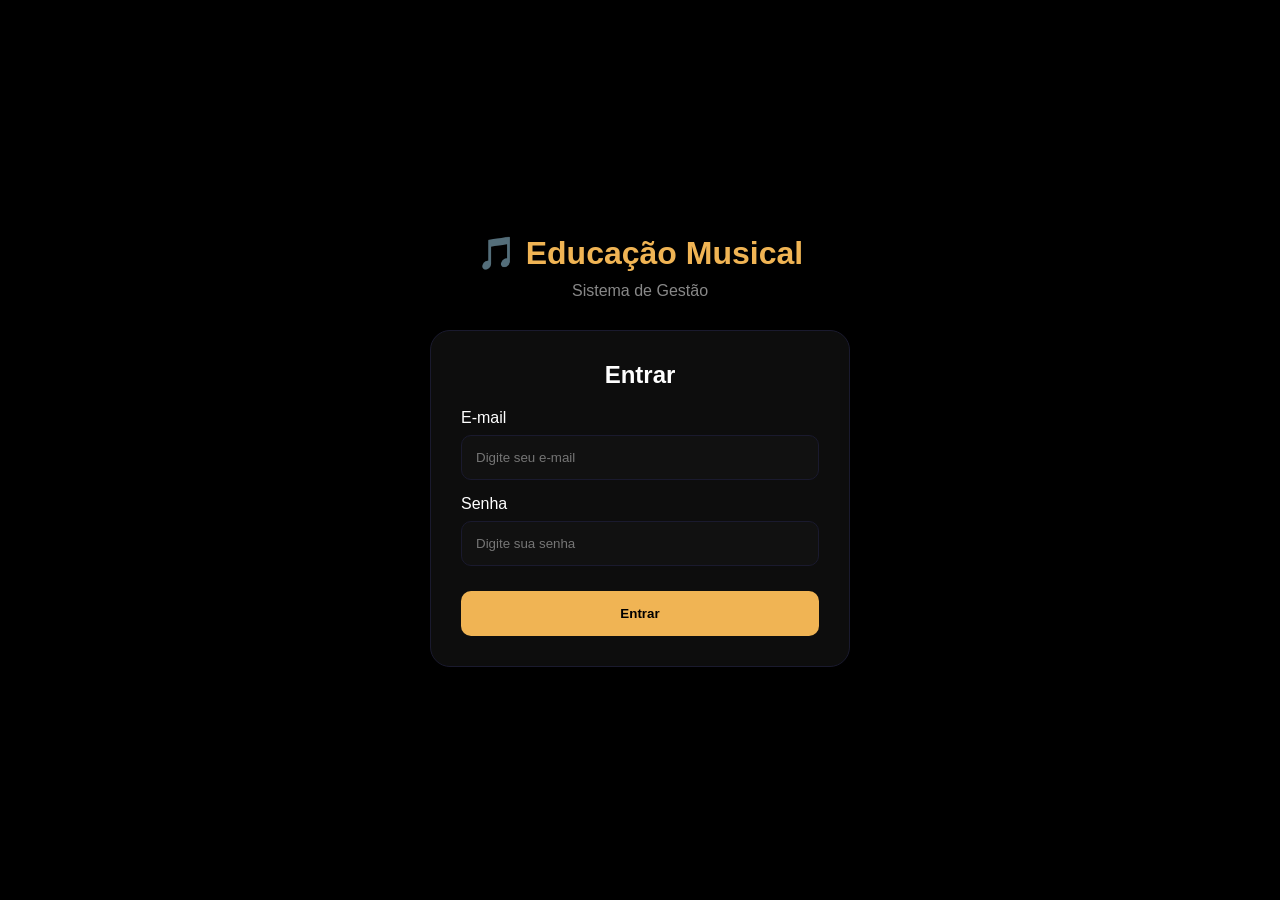
==== index.html @ e1c03bae "commit inicial" ====
<!DOCTYPE html>
<html lang="pt-BR">
<head>
    <meta charset="UTF-8">
    <meta name="viewport" content="width=device-width, initial-scale=1.0">
    <title>Educação Musical</title>

    <link rel="stylesheet" href="css/style.css">
</head>
<body>

    <div class="login-container">

        <div class="logo-area">
            <h1>🎵 Educação Musical</h1>
            <p>Sistema de Gestão</p>
        </div>

        <div class="login-card">

            <h2>Entrar</h2>

            <form id="loginForm">

                <label>E-mail</label>
                <input
                    type="email"
                    id="email"
                    placeholder="Digite seu e-mail"
                    required
                >

                <label>Senha</label>
                <input
                    type="password"
                    id="senha"
                    placeholder="Digite sua senha"
                    required
                >

                <button type="submit">
                    Entrar
                </button>

            </form>

        </div>

    </div>

    <script src="js/auth.js"></script>

</body>
</html>
---- css/style.css ----
*{
    margin:0;
    padding:0;
    box-sizing:border-box;
    font-family:Arial, Helvetica, sans-serif;
}

body{
    background:#000;
    color:#fff;
    height:100vh;
}

.login-container{
    width:100%;
    height:100vh;

    display:flex;
    flex-direction:column;

    justify-content:center;
    align-items:center;

    padding:20px;
}

.logo-area{
    text-align:center;
    margin-bottom:30px;
}

.logo-area h1{
    color:#f0b454;
    margin-bottom:10px;
}

.logo-area p{
    color:#888;
}

.login-card{

    width:100%;
    max-width:420px;

    background:#0d0d0d;

    border:1px solid #1a1a2e;

    border-radius:20px;

    padding:30px;
}

.login-card h2{
    margin-bottom:20px;
    text-align:center;
}

.login-card label{
    display:block;
    margin-top:15px;
    margin-bottom:8px;
}

.login-card input{

    width:100%;

    background:#111;

    border:1px solid #1a1a2e;

    color:white;

    padding:14px;

    border-radius:10px;
}

.login-card input:focus{
    outline:none;
    border-color:#f0b454;
}

.login-card button{

    width:100%;

    margin-top:25px;

    background:#f0b454;

    color:black;

    border:none;

    padding:15px;

    border-radius:10px;

    cursor:pointer;

    font-weight:bold;

    transition:.3s;
}

.login-card button:hover{
    transform:translateY(-2px);
}

.dashboard{
    display:flex;
    min-height:100vh;
}

.sidebar{

    width:250px;

    background:#0d0d0d;

    border-right:1px solid #1a1a2e;

    padding:25px;

    display:flex;
    flex-direction:column;
}

.sidebar h2{
    color:#f0b454;
    margin-bottom:30px;
}

.sidebar nav{
    display:flex;
    flex-direction:column;
    gap:10px;
}

.sidebar a{

    text-decoration:none;

    color:white;

    padding:12px;

    border-radius:10px;

    transition:.3s;
}

.sidebar a:hover{
    background:#f0b454;
    color:black;
}

.sidebar button{

    margin-top:auto;

    background:#f0b454;

    border:none;

    padding:12px;

    border-radius:10px;

    cursor:pointer;
}

.content{
    flex:1;
    padding:30px;
}

.topbar{

    display:flex;

    justify-content:space-between;

    align-items:center;

    margin-bottom:30px;
}

.cards{

    display:grid;

    grid-template-columns:
    repeat(auto-fit,minmax(220px,1fr));

    gap:20px;
}

.card{

    background:#0d0d0d;

    border:1px solid #1a1a2e;

    border-radius:15px;

    padding:20px;
}

.card h3{
    color:#f0b454;
}

.card p{

    font-size:2rem;

    margin-top:10px;
}

.welcome{

    margin-top:30px;

    background:#0d0d0d;

    border:1px solid #1a1a2e;

    border-radius:15px;

    padding:20px;
}

.form-card{

    background:#0d0d0d;

    border:1px solid #1a1a2e;

    border-radius:15px;

    padding:20px;

    display:flex;
    flex-direction:column;
    gap:12px;

    margin-bottom:30px;
}

.form-card input,
.form-card select{

    background:#111;

    color:white;

    border:1px solid #1a1a2e;

    padding:12px;

    border-radius:10px;
}

.form-card button{

    background:#f0b454;

    color:black;

    border:none;

    padding:12px;

    border-radius:10px;

    cursor:pointer;
}

.checkbox-group{

    display:grid;

    grid-template-columns:
    repeat(auto-fit,minmax(150px,1fr));

    gap:10px;
}

.professor-card{

    background:#0d0d0d;

    border:1px solid #1a1a2e;

    border-radius:15px;

    padding:20px;

    margin-top:15px;
}

#pesquisaProfessor{

    width:100%;

    background:#111;

    color:white;

    border:1px solid #1a1a2e;

    padding:12px;

    border-radius:10px;

    margin:15px 0 20px 0;
}

.acoes{

    margin-top:15px;

    display:flex;

    gap:10px;
}

.acoes button{

    flex:1;

    padding:10px;

    border:none;

    border-radius:8px;

    cursor:pointer;
}
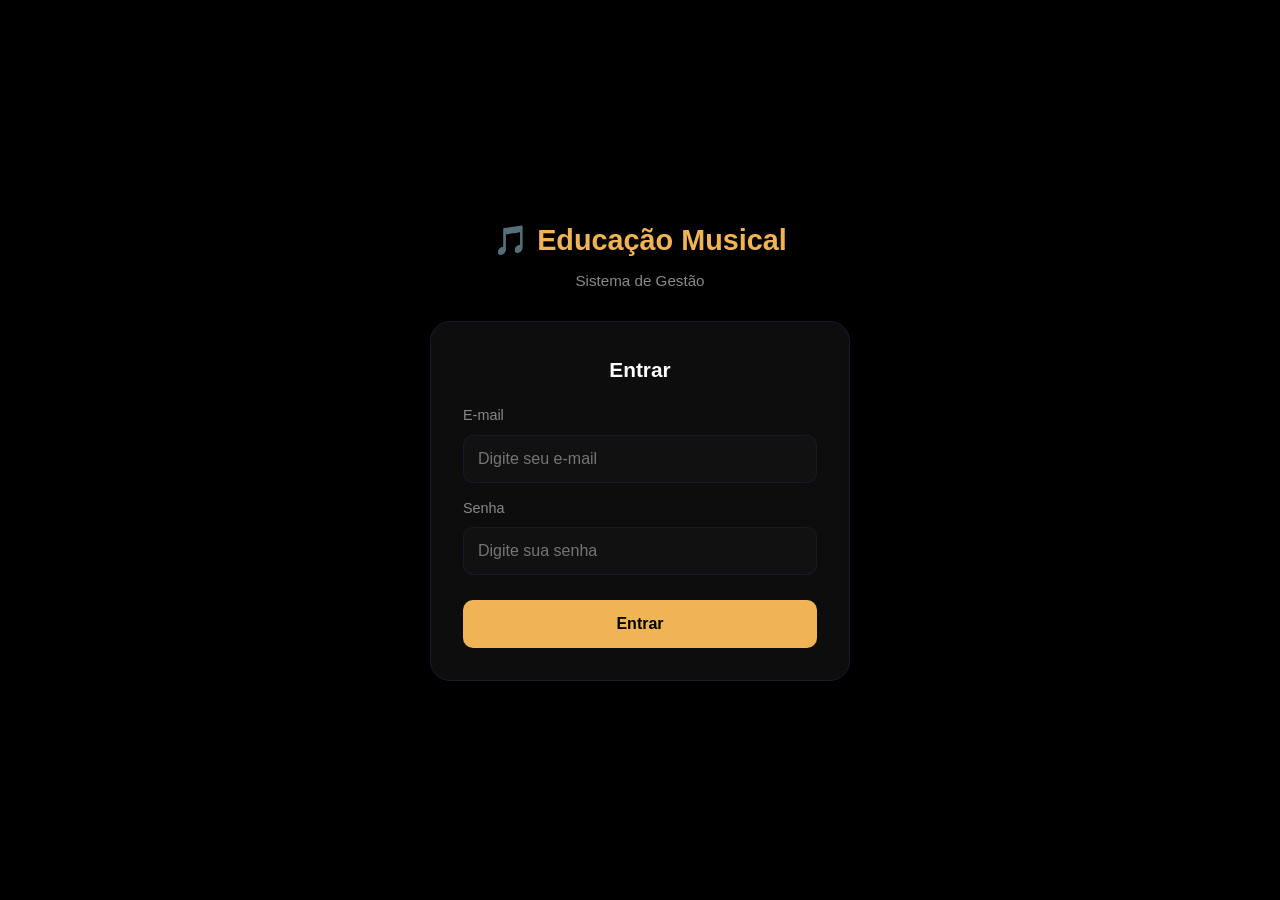
==== commit a9815b51: "style(responsividade): ajusta todas as telas do projeto aplicando responsividade para smartphones" ====
--- a/index.html
+++ b/index.html
@@ -51,4 +51,4 @@
     <script src="js/auth.js"></script>
 
 </body>
-</html>+</html>
--- a/css/style.css
+++ b/css/style.css
@@ -1,3 +1,25 @@
+:root{
+    --bg:           #000;
+    --surface:      #0d0d0d;
+    --input-bg:     #111;
+    --border:       #1a1a2e;
+    --accent:       #f0b454;
+    --accent-ink:   #000;
+    --text:         #fff;
+    --text-muted:   #888;
+
+    --radius-sm: 8px;
+    --radius-md: 10px;
+    --radius-lg: 15px;
+    --radius-xl: 20px;
+
+    --shadow-card: 0 2px 10px rgba(0,0,0,.35);
+    --shadow-hover: 0 6px 18px rgba(240,180,84,.12);
+
+    --sidebar-w: 250px;
+    --topbar-h: 64px;
+}
+
 *{
     margin:0;
     padding:0;
@@ -5,244 +27,304 @@
     font-family:Arial, Helvetica, sans-serif;
 }
 
+html{
+    -webkit-text-size-adjust:100%;
+}
+
 body{
-    background:#000;
-    color:#fff;
-    height:100vh;
-}
-
+    background:var(--bg);
+    color:var(--text);
+    min-height:100vh;
+    line-height:1.5;
+}
+
+::-webkit-scrollbar{ width:10px; height:10px; }
+::-webkit-scrollbar-track{ background:var(--bg); }
+::-webkit-scrollbar-thumb{ background:var(--border); border-radius:10px; }
+::-webkit-scrollbar-thumb:hover{ background:var(--accent); }
+
+a{ color:inherit; }
+
+/* ============================================================
+   LOGIN
+   ============================================================ */
 .login-container{
     width:100%;
-    height:100vh;
+    min-height:100vh;
 
     display:flex;
     flex-direction:column;
-
     justify-content:center;
     align-items:center;
 
-    padding:20px;
+    padding:24px;
 }
 
 .logo-area{
     text-align:center;
-    margin-bottom:30px;
+    margin-bottom:28px;
 }
 
 .logo-area h1{
-    color:#f0b454;
-    margin-bottom:10px;
+    color:var(--accent);
+    margin-bottom:8px;
+    font-size:clamp(1.4rem, 4vw, 1.8rem);
 }
 
 .logo-area p{
-    color:#888;
+    color:var(--text-muted);
+    font-size:.95rem;
 }
 
 .login-card{
-
     width:100%;
     max-width:420px;
 
-    background:#0d0d0d;
-
-    border:1px solid #1a1a2e;
-
-    border-radius:20px;
-
-    padding:30px;
+    background:var(--surface);
+    border:1px solid var(--border);
+    border-radius:var(--radius-xl);
+    box-shadow:var(--shadow-card);
+
+    padding:clamp(20px, 5vw, 32px);
 }
 
 .login-card h2{
     margin-bottom:20px;
     text-align:center;
+    font-size:1.3rem;
 }
 
 .login-card label{
     display:block;
     margin-top:15px;
     margin-bottom:8px;
+    font-size:.9rem;
+    color:var(--text-muted);
 }
 
 .login-card input{
-
     width:100%;
-
-    background:#111;
-
-    border:1px solid #1a1a2e;
-
-    color:white;
-
+    background:var(--input-bg);
+    border:1px solid var(--border);
+    color:var(--text);
     padding:14px;
-
-    border-radius:10px;
+    border-radius:var(--radius-md);
+    font-size:1rem;
+    transition:border-color .2s ease, box-shadow .2s ease;
 }
 
 .login-card input:focus{
     outline:none;
-    border-color:#f0b454;
+    border-color:var(--accent);
+    box-shadow:0 0 0 3px rgba(240,180,84,.15);
 }
 
 .login-card button{
-
     width:100%;
-
     margin-top:25px;
-
-    background:#f0b454;
-
-    color:black;
-
+    background:var(--accent);
+    color:var(--accent-ink);
     border:none;
-
     padding:15px;
-
-    border-radius:10px;
-
+    border-radius:var(--radius-md);
     cursor:pointer;
-
     font-weight:bold;
-
-    transition:.3s;
+    font-size:1rem;
+    transition:transform .2s ease, box-shadow .2s ease, opacity .2s ease;
 }
 
 .login-card button:hover{
     transform:translateY(-2px);
-}
-
+    box-shadow:var(--shadow-hover);
+}
+
+.login-card button:active{
+    transform:translateY(0);
+}
+
+/* ============================================================
+   LAYOUT DO DASHBOARD
+   ============================================================ */
 .dashboard{
     display:flex;
     min-height:100vh;
 }
 
+/* checkbox de controle do menu mobile (CSS-only, sem JS extra) */
+#menuToggle{
+    display:none;
+}
+
 .sidebar{
-
-    width:250px;
-
-    background:#0d0d0d;
-
-    border-right:1px solid #1a1a2e;
-
+    width:var(--sidebar-w);
+    flex-shrink:0;
+
+    background:var(--surface);
+    border-right:1px solid var(--border);
     padding:25px;
 
     display:flex;
     flex-direction:column;
+
+    position:sticky;
+    top:0;
+    height:100vh;
+    overflow-y:auto;
 }
 
 .sidebar h2{
-    color:#f0b454;
+    color:var(--accent);
     margin-bottom:30px;
+    font-size:1.25rem;
+    display:flex;
+    align-items:center;
+    justify-content:space-between;
+    gap:12px;
 }
 
 .sidebar nav{
     display:flex;
     flex-direction:column;
-    gap:10px;
+    gap:8px;
 }
 
 .sidebar a{
-
     text-decoration:none;
-
-    color:white;
-
+    color:var(--text);
+    padding:12px 14px;
+    border-radius:var(--radius-md);
+    transition:background-color .2s ease, color .2s ease;
+    font-size:.95rem;
+}
+
+.sidebar a:hover,
+.sidebar a:focus-visible,
+.sidebar a.active{
+    background:var(--accent);
+    color:var(--accent-ink);
+    outline:none;
+}
+
+.sidebar button{
+    margin-top:auto;
+    background:var(--accent);
+    color:var(--accent-ink);
+    border:none;
     padding:12px;
-
-    border-radius:10px;
-
-    transition:.3s;
-}
-
-.sidebar a:hover{
-    background:#f0b454;
-    color:black;
+    border-radius:var(--radius-md);
+    cursor:pointer;
+    font-weight:600;
+    font-size:.95rem;
+    transition:opacity .2s ease, transform .2s ease;
+}
+
+.sidebar button + button{
+    margin-top:10px;
+}
+
+.sidebar button:hover{
+    opacity:.9;
+    transform:translateY(-1px);
 }
 
 .sidebar button{
-
-    margin-top:auto;
-
-    background:#f0b454;
-
-    border:none;
-
-    padding:12px;
-
-    border-radius:10px;
-
-    cursor:pointer;
+    white-space:normal;
+    line-height:1.3;
+}
+
+/* hambúrguer — some no desktop */
+.menu-btn{
+    display:none;
+}
+
+/* overlay para fechar o menu no mobile */
+.sidebar-overlay{
+    display:none;
 }
 
 .content{
     flex:1;
-    padding:30px;
+    min-width:0;
+    padding:clamp(16px, 4vw, 30px);
+
+    margin-inline:auto;
 }
 
 .topbar{
-
-    display:flex;
-
+    display:flex;
+    flex-wrap:wrap;
     justify-content:space-between;
-
     align-items:center;
-
+    gap:12px;
     margin-bottom:30px;
 }
 
+.topbar h1{
+    font-size:clamp(1.25rem, 3vw, 1.75rem);
+}
+
+/* ============================================================
+   CARDS / GRID
+   ============================================================ */
 .cards{
-
     display:grid;
-
-    grid-template-columns:
-    repeat(auto-fit,minmax(220px,1fr));
-
-    gap:20px;
+    grid-template-columns:repeat(auto-fit, minmax(200px, 1fr));
+    gap:18px;
 }
 
 .card{
-
-    background:#0d0d0d;
-
-    border:1px solid #1a1a2e;
-
-    border-radius:15px;
-
+    background:var(--surface);
+    border:1px solid var(--border);
+    border-radius:var(--radius-lg);
+    box-shadow:var(--shadow-card);
     padding:20px;
+    transition:transform .2s ease, box-shadow .2s ease;
+    min-width:0;
+}
+
+.card:hover{
+    transform:translateY(-3px);
+    box-shadow:var(--shadow-hover);
 }
 
 .card h3{
-    color:#f0b454;
+    color:var(--accent);
+    font-size:1rem;
+    overflow-wrap:anywhere;
 }
 
 .card p{
-
-    font-size:2rem;
-
+    font-size:clamp(1.5rem, 4vw, 2rem);
     margin-top:10px;
+    font-weight:bold;
 }
 
 .welcome{
-
     margin-top:30px;
-
-    background:#0d0d0d;
-
-    border:1px solid #1a1a2e;
-
-    border-radius:15px;
-
+    background:var(--surface);
+    border:1px solid var(--border);
+    border-radius:var(--radius-lg);
     padding:20px;
 }
 
+.welcome h2{
+    font-size:1.15rem;
+    margin-bottom:8px;
+}
+
+.welcome p{
+    color:var(--text-muted);
+}
+
+/* ============================================================
+   FORMULÁRIOS
+   ============================================================ */
 .form-card{
-
-    background:#0d0d0d;
-
-    border:1px solid #1a1a2e;
-
-    border-radius:15px;
-
-    padding:20px;
+    background:var(--surface);
+    border:1px solid var(--border);
+    border-radius:var(--radius-lg);
+    box-shadow:var(--shadow-card);
+    padding:clamp(16px, 4vw, 28px);
 
     display:flex;
     flex-direction:column;
@@ -251,93 +333,392 @@
     margin-bottom:30px;
 }
 
+.form-card h2{
+    font-size:1.15rem;
+    margin-bottom:4px;
+}
+
+.form-card h3{
+    color:var(--accent);
+    font-size:.95rem;
+    margin-top:8px;
+}
+
+.form-card label{
+    font-size:.9rem;
+    color:var(--text-muted);
+}
+
 .form-card input,
 .form-card select{
-
-    background:#111;
-
-    color:white;
-
-    border:1px solid #1a1a2e;
-
+    width:100%;
+    background:var(--input-bg);
+    color:var(--text);
+    border:1px solid var(--border);
     padding:12px;
-
-    border-radius:10px;
+    border-radius:var(--radius-md);
+    font-size:1rem;
+    transition:border-color .2s ease, box-shadow .2s ease;
+}
+
+.form-card input:focus,
+.form-card select:focus{
+    outline:none;
+    border-color:var(--accent);
+    box-shadow:0 0 0 3px rgba(240,180,84,.15);
 }
 
 .form-card button{
-
-    background:#f0b454;
-
-    color:black;
-
+    background:var(--accent);
+    color:var(--accent-ink);
     border:none;
-
+    padding:13px;
+    border-radius:var(--radius-md);
+    cursor:pointer;
+    font-weight:600;
+    font-size:1rem;
+    transition:opacity .2s ease, transform .2s ease;
+}
+
+.form-card button:hover{
+    opacity:.92;
+    transform:translateY(-1px);
+}
+
+.form-card button[type="button"]{
+    background:transparent;
+    border:1px solid var(--accent);
+    color:var(--accent);
+}
+
+.form-card button[type="button"]:hover{
+    background:rgba(240,180,84,.1);
+}
+
+.checkbox-group{
+    display:grid;
+    grid-template-columns:repeat(auto-fit, minmax(130px, 1fr));
+    gap:10px;
+}
+
+.checkbox-group label{
+    display:flex;
+    align-items:center;
+    gap:8px;
+    background:var(--input-bg);
+    border:1px solid var(--border);
+    border-radius:var(--radius-sm);
+    padding:10px 12px;
+    color:var(--text);
+    font-size:.9rem;
+    cursor:pointer;
+    transition:border-color .2s ease;
+}
+
+.checkbox-group label:hover{
+    border-color:var(--accent);
+}
+
+.checkbox-group input[type="checkbox"]{
+    width:16px;
+    height:16px;
+    accent-color:var(--accent);
+    flex-shrink:0;
+}
+
+hr{
+    border:none;
+    border-top:1px solid var(--border);
+    margin:24px 0;
+}
+
+/* ============================================================
+   LISTAS / CARDS DE REGISTRO
+   ============================================================ */
+.professor-card{
+    background:var(--surface);
+    border:1px solid var(--border);
+    border-radius:var(--radius-lg);
+    padding:18px 20px;
+    margin-top:15px;
+    transition:border-color .2s ease;
+    overflow-wrap:anywhere;
+}
+
+.professor-card:hover{
+    border-color:var(--accent);
+}
+
+.professor-card h3{
+    color:var(--accent);
+    margin-bottom:6px;
+}
+
+#pesquisaProfessor,
+#pesquisaAluno{
+    width:100%;
+    background:var(--input-bg);
+    color:var(--text);
+    border:1px solid var(--border);
     padding:12px;
-
-    border-radius:10px;
-
+    border-radius:var(--radius-md);
+    margin:15px 0 20px 0;
+    font-size:1rem;
+    max-width:920px;
+    transition:border-color .2s ease, box-shadow .2s ease;
+}
+
+#pesquisaProfessor:focus,
+#pesquisaAluno:focus{
+    outline:none;
+    border-color:var(--accent);
+    box-shadow:0 0 0 3px rgba(240,180,84,.15);
+}
+
+.acoes{
+    margin-top:15px;
+    display:flex;
+    flex-wrap:wrap;
+    gap:10px;
+}
+
+.acoes button{
+    flex:1;
+    min-width:90px;
+    padding:10px;
+    border:none;
+    border-radius:var(--radius-sm);
     cursor:pointer;
-}
-
-.checkbox-group{
-
+    font-weight:600;
+    background:var(--accent);
+    color:var(--accent-ink);
+    transition:opacity .2s ease;
+}
+
+.acoes button:hover{
+    opacity:.85;
+}
+
+.acoes button.excluir{
+    background:transparent;
+    border:1px solid var(--accent);
+    color:var(--accent);
+}
+
+/* ============================================================
+   ÁREA "PRÓXIMAS FUNCIONALIDADES"
+   ============================================================ */
+.future-section{
+    margin-top:30px;
+}
+
+.future-section h2{
+    font-size:1.15rem;
+    margin-bottom:14px;
+}
+
+.future-section{
     display:grid;
-
-    grid-template-columns:
-    repeat(auto-fit,minmax(150px,1fr));
-
-    gap:10px;
-}
-
-.professor-card{
-
-    background:#0d0d0d;
-
-    border:1px solid #1a1a2e;
-
-    border-radius:15px;
-
-    padding:20px;
-
-    margin-top:15px;
-}
-
-#pesquisaProfessor{
-
-    width:100%;
-
-    background:#111;
-
-    color:white;
-
-    border:1px solid #1a1a2e;
-
-    padding:12px;
-
-    border-radius:10px;
-
-    margin:15px 0 20px 0;
-}
-
-.acoes{
-
-    margin-top:15px;
-
-    display:flex;
-
-    gap:10px;
-}
-
-.acoes button{
-
-    flex:1;
-
-    padding:10px;
-
-    border:none;
-
-    border-radius:8px;
-
-    cursor:pointer;
-}+    grid-template-columns:repeat(auto-fit, minmax(160px, 1fr));
+    gap:14px;
+}
+
+.future-section h2{
+    grid-column:1 / -1;
+}
+
+.future-card{
+    background:var(--surface);
+    border:1px dashed var(--border);
+    border-radius:var(--radius-lg);
+    padding:18px;
+    text-align:center;
+    color:var(--text-muted);
+}
+
+/* ============================================================
+   RESPONSIVO — TABLET (≤ 900px)
+   ============================================================ */
+@media (max-width:900px){
+    :root{ --sidebar-w:210px; }
+
+    .sidebar{ padding:20px; }
+}
+
+/* ============================================================
+   RESPONSIVO — MOBILE (≤ 720px)
+   ============================================================ */
+@media (max-width:720px){
+
+    .dashboard{
+        display:block;
+    }
+
+    /* barra superior fixa com botão hambúrguer */
+    .menu-btn{
+        display:flex;
+        align-items:center;
+        justify-content:center;
+        gap:10px;
+
+        position:sticky;
+        top:0;
+        z-index:30;
+
+        width:100%;
+        height:var(--topbar-h);
+        padding:0 16px;
+
+        background:var(--surface);
+        border-bottom:1px solid var(--border);
+
+        font-weight:bold;
+        color:var(--accent);
+        font-size:1.05rem;
+    }
+
+    .menu-btn .hamburger{
+        width:22px;
+        height:16px;
+        position:relative;
+        flex-shrink:0;
+    }
+
+    .menu-btn .hamburger span{
+        position:absolute;
+        left:0;
+        width:100%;
+        height:2px;
+        background:var(--accent);
+        border-radius:2px;
+        transition:transform .25s ease, opacity .25s ease;
+    }
+
+    .menu-btn .hamburger span:nth-child(1){ top:0; }
+    .menu-btn .hamburger span:nth-child(2){ top:7px; }
+    .menu-btn .hamburger span:nth-child(3){ top:14px; }
+
+    .sidebar{
+        position:fixed;
+        top:0;
+        left:0;
+        height:100vh;
+        width:min(78vw, 300px);
+        z-index:50;
+
+        transform:translateX(-100%);
+        transition:transform .28s ease;
+        box-shadow:0 0 30px rgba(0,0,0,.5);
+    }
+
+    .sidebar-overlay{
+        display:block;
+        position:fixed;
+        inset:0;
+        background:rgba(0,0,0,.6);
+        opacity:0;
+        pointer-events:none;
+        transition:opacity .28s ease;
+        z-index:40;
+    }
+
+    /* estado aberto, acionado pelo checkbox oculto */
+    #menuToggle:checked ~ .sidebar{
+        transform:translateX(0);
+    }
+
+    #menuToggle:checked ~ .sidebar-overlay{
+        opacity:1;
+        pointer-events:auto;
+    }
+
+    #menuToggle:checked ~ .menu-btn .hamburger span:nth-child(1){
+        transform:translateY(7px) rotate(45deg);
+    }
+    #menuToggle:checked ~ .menu-btn .hamburger span:nth-child(2){
+        opacity:0;
+    }
+    #menuToggle:checked ~ .menu-btn .hamburger span:nth-child(3){
+        transform:translateY(-7px) rotate(-45deg);
+    }
+
+    .content{
+        padding:18px;
+    }
+
+    .topbar{
+        margin-bottom:22px;
+    }
+
+    .cards{
+        grid-template-columns:1fr 1fr;
+        gap:12px;
+    }
+
+    .checkbox-group{
+        grid-template-columns:repeat(2, 1fr);
+    }
+
+    .acoes{
+        flex-wrap:wrap;
+    }
+
+    .acoes button{
+        min-width:45%;
+    }
+}
+
+@media (max-width:480px){
+    .cards{
+        grid-template-columns:1fr;
+    }
+
+    .checkbox-group{
+        grid-template-columns:1fr;
+    }
+
+    .login-card{
+        padding:20px;
+    }
+
+    .acoes button{
+        min-width:100%;
+    }
+}
+
+@media (prefers-reduced-motion: reduce){
+    *{
+        transition-duration:0.01ms !important;
+        animation-duration:0.01ms !important;
+    }
+}
+
+/* ============================================================
+   RESPONSIVO — TELAS LARGAS (≥ 1000px)
+   ============================================================ */
+@media (min-width:1000px){
+
+    .form-card{
+        display:grid;
+        grid-template-columns:1fr 1fr;
+        gap:16px 20px;
+        align-items:start;
+    }
+
+    .form-card h2,
+    .form-card h3,
+    .form-card hr,
+    .form-card .checkbox-group,
+    .form-card #listaHorarios,
+    .form-card #horariosSelecionados,
+    .form-card button[type="submit"],
+    .form-card button#addHorario,
+    .form-card button#addHorarioMatricula{
+        grid-column:1 / -1;
+    }
+
+    .form-card button[type="button"]{
+        justify-self:start;
+        min-width:220px;
+    }
+}
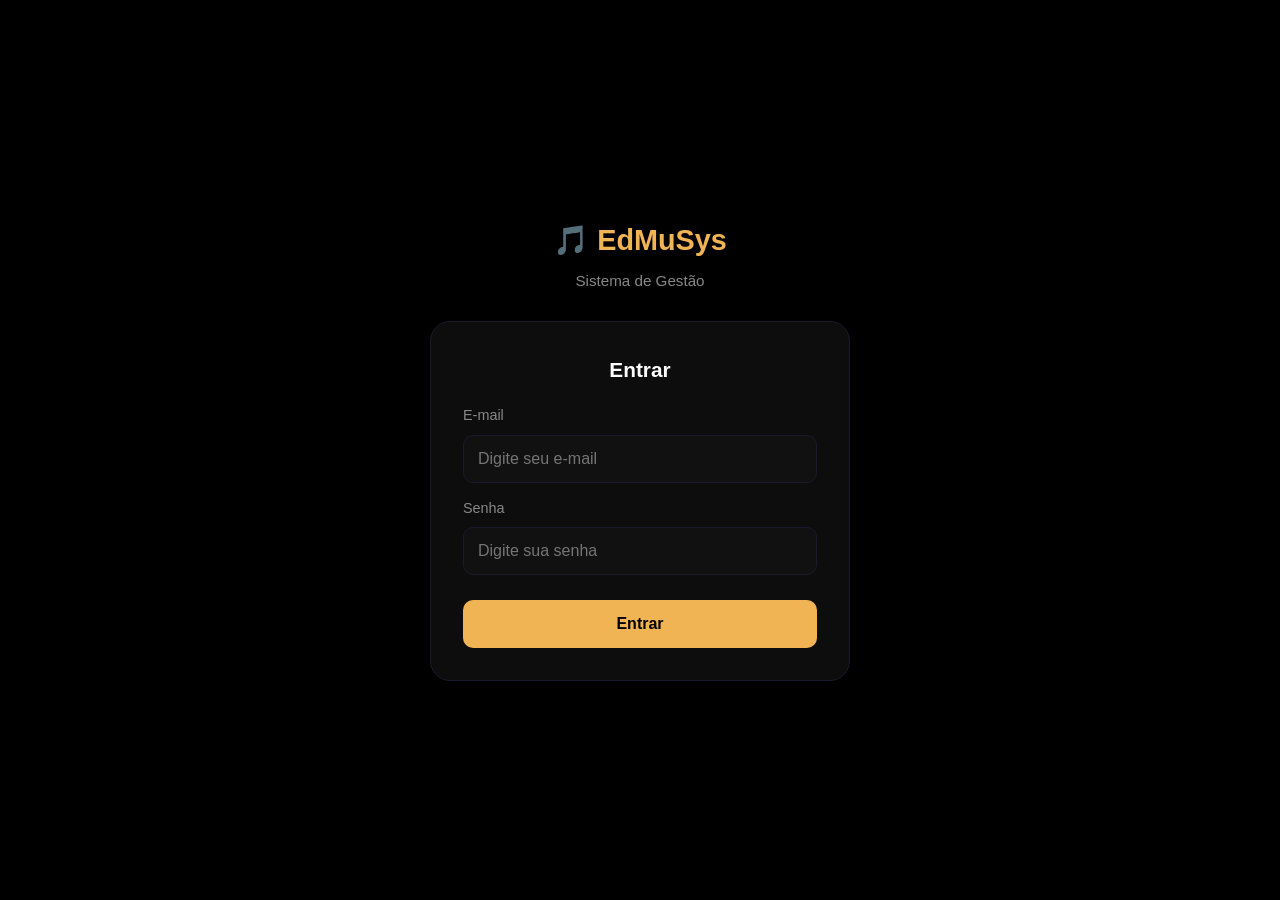
==== commit 100e5876: "mudança no nome do sistema" ====
--- a/index.html
+++ b/index.html
@@ -12,7 +12,7 @@
     <div class="login-container">
 
         <div class="logo-area">
-            <h1>🎵 Educação Musical</h1>
+            <h1>🎵 EdMuSys</h1>
             <p>Sistema de Gestão</p>
         </div>
 
